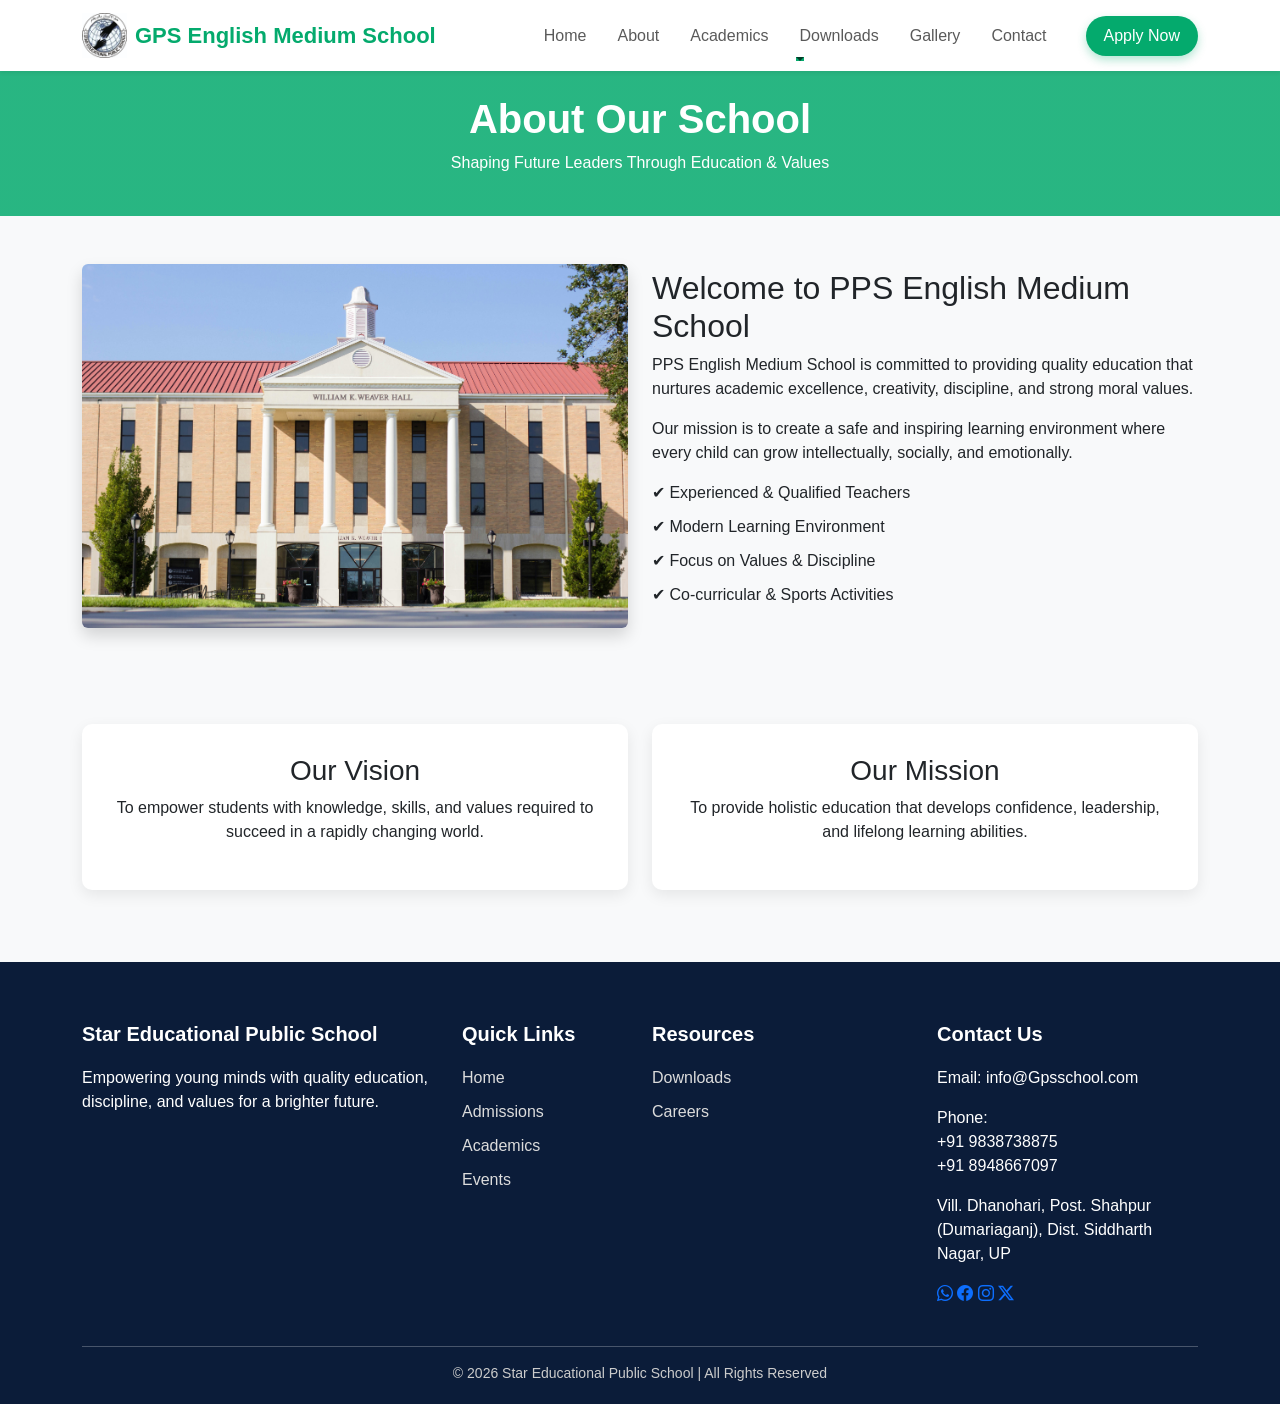
==== about.html @ f0e66b6a "something great" ====
<!DOCTYPE html>
<html lang="en">
<head>
    <meta charset="UTF-8">
    <meta name="viewport" content="width=device-width, initial-scale=1">
    <title>School Website</title>

    <!-- Bootstrap 5 -->
    <link href="https://cdn.jsdelivr.net/npm/bootstrap@5.3.2/dist/css/bootstrap.min.css" rel="stylesheet">
    <link href="https://cdn.jsdelivr.net/npm/bootstrap-icons@1.11.3/font/bootstrap-icons.css" rel="stylesheet">
    <!-- Custom CSS -->
    <link rel="stylesheet" href="style.css">
    <!-- Favicon -->
    <link rel="icon" type="image/png" href="assets/images/logo.jpeg">
</head>

<body>

<!-- ================= NAVBAR ================= -->
<nav class="navbar navbar-expand-lg navbar-light bg-white shadow-sm fixed-top">
    <div class="container">

        <!-- Logo -->
         <a class="navbar-brand d-flex align-items-center" href="#">
        <img src="assets/images/logo.jpeg" alt="GPS School Logo" class="school-logo">
        <span class="ms-2 fw-bold">GPS English Medium School</span>
        </a>
        <!-- <a class="navbar-brand fw-bold" href="#">
            🎓 GPS English Medium School
        </a> -->

        <!-- Mobile Toggle -->
        <button class="navbar-toggler" type="button" data-bs-toggle="collapse" data-bs-target="#navbarMenu">
            <span class="navbar-toggler-icon"></span>
        </button>

        <!-- Menu -->
        <div class="collapse navbar-collapse" id="navbarMenu">
            <ul class="navbar-nav ms-auto align-items-lg-center">

                <li class="nav-item">
                    <a class="nav-link menu-link " href="index.html">Home</a>
                </li>

                <li class="nav-item">
                    <a class="nav-link menu-link" href="about.html">About</a>
                </li>

                <li class="nav-item">
                    <a class="nav-link menu-link" href="academics.html">Academics</a>
                </li>

                <!-- <li class="nav-item">
                    <a class="nav-link menu-link" href="admissions.html">Admissions</a>
                </li> -->
                <li class="nav-item dropdown">
                    <a class="nav-link dropdown-toggle menu-link" href="#" id="downloadsDropdown"
                    role="button" data-bs-toggle="dropdown" aria-expanded="false">
                    Downloads
                    </a>

                    <ul class="dropdown-menu shadow border-0">

                        <li><a class="dropdown-item" href="assets/Prospectus.pdf" download>📘 Prospectus</a></li>

                        <li><a class="dropdown-item" href="assets/Syllabus.pdf" download>📚 Syllabus</a></li>

                        <li><a class="dropdown-item" href="assets/Notice.pdf" download>📢 Notice</a></li>

                        <li><a class="dropdown-item" href="assets/ADMISSION FORM.pdf" download>📝 Admission Form</a></li>

                        <li><a class="dropdown-item" href="assets/Holiday_Homework.pdf" download>🏖 Holiday Homework</a></li>

                    </ul>
                </li>

                <li class="nav-item">
                    <a class="nav-link menu-link" href="gallery.html">Gallery</a>
                </li>

                <li class="nav-item">
                    <a class="nav-link menu-link" href="contact.html">Contact</a>
                </li>

                <!-- CTA Button -->
                <li class="nav-item ms-lg-3" >
                    <a class="btn btn-school" href="#">Apply Now</a>
                </li>

            </ul>
        </div>
    </div>
</nav>


<!-- Dummy Content -->
<!-- <div style="height:700px; margin-top:90px;" class="container">
    <h2>School Website Content Area</h2>
</div> -->
<!-- ================= ABOUT HERO ================= -->
<section class="page-banner">
    <div class="container text-center">
        <h1>About Our School</h1>
        <p>Shaping Future Leaders Through Education & Values</p>
    </div>
</section>


<!-- ================= ABOUT INTRO ================= -->
<section class="about-section py-5">
    <div class="container">
        <div class="row align-items-center">

            <div class="col-lg-6">
                <img src="assets/images/university-of-mobile-ZPkG0EdWQa8-unsplash.jpg" 
                     class="img-fluid rounded shadow" alt="School">
            </div>

            <div class="col-lg-6">
                <h2>Welcome to PPS English Medium School</h2>
                <p>
                    PPS English Medium School is committed to providing quality
                    education that nurtures academic excellence, creativity,
                    discipline, and strong moral values.
                </p>

                <p>
                    Our mission is to create a safe and inspiring learning
                    environment where every child can grow intellectually,
                    socially, and emotionally.
                </p>

                <ul class="about-list">
                    <li>✔ Experienced & Qualified Teachers</li>
                    <li>✔ Modern Learning Environment</li>
                    <li>✔ Focus on Values & Discipline</li>
                    <li>✔ Co-curricular & Sports Activities</li>
                </ul>
            </div>

        </div>
    </div>
</section>


<!-- ================= VISION MISSION ================= -->
<section class="vision-section py-5">
    <div class="container">
        <div class="row text-center">

            <div class="col-md-6 mb-4">
                <div class="vision-card">
                    <h3>Our Vision</h3>
                    <p>
                        To empower students with knowledge, skills, and values
                        required to succeed in a rapidly changing world.
                    </p>
                </div>
            </div>

            <div class="col-md-6 mb-4">
                <div class="vision-card">
                    <h3>Our Mission</h3>
                    <p>
                        To provide holistic education that develops confidence,
                        leadership, and lifelong learning abilities.
                    </p>
                </div>
            </div>

        </div>
    </div>
</section>


<!-- ================= FOOTER ================= -->
<footer class="school-footer">

    <div class="container">
        <div class="row">

            <!-- About -->
            <div class="col-lg-4 col-md-6 mb-4">
                <h5>Star Educational Public School</h5>
                <p>
                    Empowering young minds with quality education,
                    discipline, and values for a brighter future.
                </p>
            </div>

            <!-- Quick Links -->
            <div class="col-lg-2 col-md-6 mb-4">
                <h5>Quick Links</h5>
                <ul>
                    <li><a href="#">Home</a></li>
                    <li><a href="#">Admissions</a></li>
                    <li><a href="#">Academics</a></li>
                    <li><a href="#">Events</a></li>
                </ul>
            </div>

            <!-- Resources -->
            <div class="col-lg-3 col-md-6 mb-4">
                <h5>Resources</h5>
                <ul>
                    <!-- <li><a href="#">Student Portal</a></li>
                    <li><a href="#">Parent Login</a></li> -->
                    <li><a href="#">Downloads</a></li>
                    <li><a href="#">Careers</a></li>
                </ul>
            </div>

            <!-- Contact -->
            <div class="col-lg-3 col-md-6 mb-4">
                <h5>Contact Us</h5>
                <p>Email: info@Gpsschool.com</p> 
                <p>Phone: <br>+91 9838738875<br>          +91 8948667097</p>
                <p>Vill. Dhanohari, Post. Shahpur (Dumariaganj), Dist. Siddharth Nagar, UP</p>

                <div class="social-icons mt-3">
                <a href="https://wa.me/919838738875" target="_blank"><i class="bi bi-whatsapp"></i></a>
                <a href="#" target="_blank"><i class="bi bi-facebook"></i></a>
                <a href="#" target="_blank"><i class="bi bi-instagram"></i></a>
                <a href="#" target="_blank"><i class="bi bi-twitter-x"></i></a>
                </div>
            </div>

        </div>

        <hr>

        <div class="text-center footer-bottom">
            © 2026 Star Educational Public School | All Rights Reserved
        </div>
    </div>

</footer>


<!-- Bootstrap JS -->
<script src="https://cdn.jsdelivr.net/npm/bootstrap@5.3.2/dist/js/bootstrap.bundle.min.js"></script>

<!-- Custom JS -->
<script src="script.js"></script>

</body>
</html>
---- style.css ----
/* ===== GENERAL ===== */
body {
    font-family: 'Poppins', sans-serif;
    background-color: #f8f9fa;
}

/* ===== NAVBAR ===== */
.navbar-brand {
    color: #04AA6D !important;
    font-size: 22px;
}

.nav-link {
    font-weight: 500;
    margin-right: 15px;
    transition: 0.3s;
}

.nav-link:hover {
    color: #04AA6D !important;
}


/* Apply Button */

.btn-school {
    background-color: #04AA6D;
    color: #ffffff;
    border-radius: 30px;
    padding: 8px 18px;
    font-weight: 500;
    border: none;
    transition: all 0.3s ease;
}

.btn-school:hover {
    background-color: #038a59;
    color: #fff;
    transform: translateY(-2px);
}

.btn-school {
    box-shadow: 0 4px 10px rgba(4,170,109,0.3);
}

/* Navbar Scroll Effect */
.navbar.scrolled {
    background-color: #ffffff !important;
    box-shadow: 0 3px 10px rgba(0,0,0,0.1);
}

/* ===== FOOTER ===== */
.school-footer {
    background: #0b1c39;
    color: #ffffff;
    padding: 60px 0 20px;
}

.school-footer h5 {
    margin-bottom: 20px;
    font-weight: 600;
}

.school-footer ul {
    list-style: none;
    padding: 0;
}

.school-footer ul li {
    margin-bottom: 10px;
}

.school-footer ul li a {
    color: #dcdcdc;
    text-decoration: none;
    transition: 0.3s;
}

.school-footer ul li a:hover {
    color: #ffffff;
    padding-left: 5px;
}

.footer-bottom {
    font-size: 14px;
    color: #ccc;
}
/* ===== SCHOOL LOGO ===== */
.school-logo {
    height: 45px;
    width: auto;
    object-fit: contain;
}
@media (max-width: 768px) {
    .school-logo {
        height: 35px;
    }
}

.menu-link {
    position: relative;
    font-weight: 500;
}

/* underline hidden */
.menu-link::after {
    content: "";
    position: absolute;
    width: 0;
    height: 2px;
    left: 0;
    bottom: -5px;
    background-color: #04AA6D; /* W3Schools green */
    transition: width 0.3s ease;
}

/* hover animation */
.menu-link:hover::after {
    width: 100%;
}

/* active page underline */
.menu-link.active::after {
    width: 100%;
}
/* ===== PAGE BANNER ===== */
.page-banner {
    background: linear-gradient(rgba(4,170,109,0.85), rgba(4,170,109,0.85)),
                url("assets/images/banner.jpg") center/cover;
    color: white;
    padding: 25px 0 25px;
    margin-top: 70px;
}

.page-banner h1 {
    font-weight: 700;
}

/* ===== ABOUT ===== */
.about-list {
    list-style: none;
    padding: 0;
}

.about-list li {
    margin-bottom: 10px;
}

/* Vision Cards */
.vision-card {
    background: #fff;
    padding: 30px;
    border-radius: 10px;
    box-shadow: 0 5px 15px rgba(0,0,0,0.08);
    transition: 0.3s;
}

.vision-card:hover {
    transform: translateY(-5px);
}

/* ===== CONTACT ===== */
.contact-card {
    background: #fff;
    padding: 30px;
    border-radius: 10px;
    box-shadow: 0 5px 15px rgba(0,0,0,0.08);
}

.contact-info {
    background: #f8f9fa;
    padding: 30px;
    border-radius: 10px;
}

/* Section Title */
.section-title {
    font-weight: 700;
    color: #04AA6D;
}

/* Feature Cards */
.feature-card {
    background: #fff;
    padding: 25px;
    border-radius: 12px;
    box-shadow: 0 5px 15px rgba(0,0,0,0.08);
    transition: 0.3s;
}

.feature-card i {
    font-size: 40px;
    color: #04AA6D;
    margin-bottom: 15px;
}

.feature-card:hover {
    transform: translateY(-6px);
}

/* Stats */
.stats-section {
    background: #04AA6D;
    color: #fff;
    padding: 60px 0;
}

.stats-section h2 {
    font-size: 40px;
    font-weight: 700;
}

/* Events */
.event-card img {
    border-radius: 10px;
}
.admission-ribbon {
    background: #04AA6D;
    color: #fff;
    text-align: center;
    padding: 8px;
    font-weight: 500;
}

.admission-ribbon a {
    color: #fff;
    text-decoration: underline;
    font-weight: 600;
}
.whatsapp-float {
    position: fixed;
    bottom: 20px;
    right: 20px;
    background: #25D366;
    color: white;
    font-size: 26px;
    width: 55px;
    height: 55px;
    border-radius: 50%;
    display: flex;
    align-items: center;
    justify-content: center;
    text-decoration: none;
    box-shadow: 0 5px 15px rgba(0,0,0,0.2);
    z-index: 999;
}
.notice-board {
    background: #efabb2;
    padding: 15px 0;
    border-top: 3px solid #ed6b6b;
}
#topBtn {
    position: fixed;
    bottom: 90px;
    right: 30px;
    display: none;
    border: none;
    background: #04AA6D;
    color: rgb(33, 31, 31);
    padding: 10px 14px;
    border-radius: 6px;
}
/* ===== HERO SLIDER ===== */

.slider-img {
    height: 90vh;
    object-fit: cover;
}

/* Dark overlay effect */
.carousel-item::before {
    content: "";
    position: absolute;
    inset: 0;
    background: rgba(0,0,0,0.45);
}

/* Caption styling */
.carousel-caption {
    bottom: 25%;
    z-index: 2;
}

.carousel-caption h1 {
    font-size: 48px;
    font-weight: 700;
}

.carousel-caption p {
    font-size: 20px;
}

.highlight{
      background:#0f4c81;
      color:white;
      border-radius:20px;
      padding:50px 30px;
      text-align:center;
      margin-top:60px;
      margin-bottom:40px;
      margin-left:60px;
      margin-right:60px;
    }

    .highlight h2{
      margin-bottom:20px;
      font-size:34px;
    }
    .cards{
      display:grid;
      grid-template-columns:repeat(auto-fit,minmax(250px,1fr));
      gap:25px;
    }

    .card{
      background:white;
      padding:25px;
      border-radius:15px;
      box-shadow:0 5px 15px rgba(0,0,0,0.08);
      transition:0.3s;
    }

    .card:hover{
      transform:translateY(-8px);
    }

    .card h3{
      color:#0f4c81;
      margin-bottom:15px;
    }

    .card p{
      line-height:1.6;
      color:#555;
    }
    .section-title{
      text-align:center;
      margin-bottom:40px;
      margin-top:30px;
    }

    .section-title h2{
      font-size:36px;
    }

    .gallery{
      width:90%;
      max-width:1200px;
      margin:50px auto;

      display:grid;
      grid-template-columns:repeat(auto-fit,minmax(280px,1fr));
      gap:25px;
    }

    .gcard{
      background:white;
      border-radius:18px;
      overflow:hidden;
      box-shadow:0 5px 15px rgba(0,0,0,0.1);
      transition:0.3s;
    }

    .gcard:hover{
      transform:translateY(-8px);
    }

    .gcard img{
      width:100%;
      height:220px;
      object-fit:cover;
      display:block;
    }

    .content{
      padding:10px;
      text-align:center;
    }

    .content h3{
      color:#0f4c81;
      margin-bottom:10px;
    }

    .download-btn{
      display:inline-block;
      margin-top:5px;
      background:#ff9800;
      color:white;
      padding:5px 15px;
      border-radius:15px;
      text-decoration:none;
      font-weight:bold;
      transition:0.3s;
    }

    .download-btn:hover{
      background:#e68900;
    }
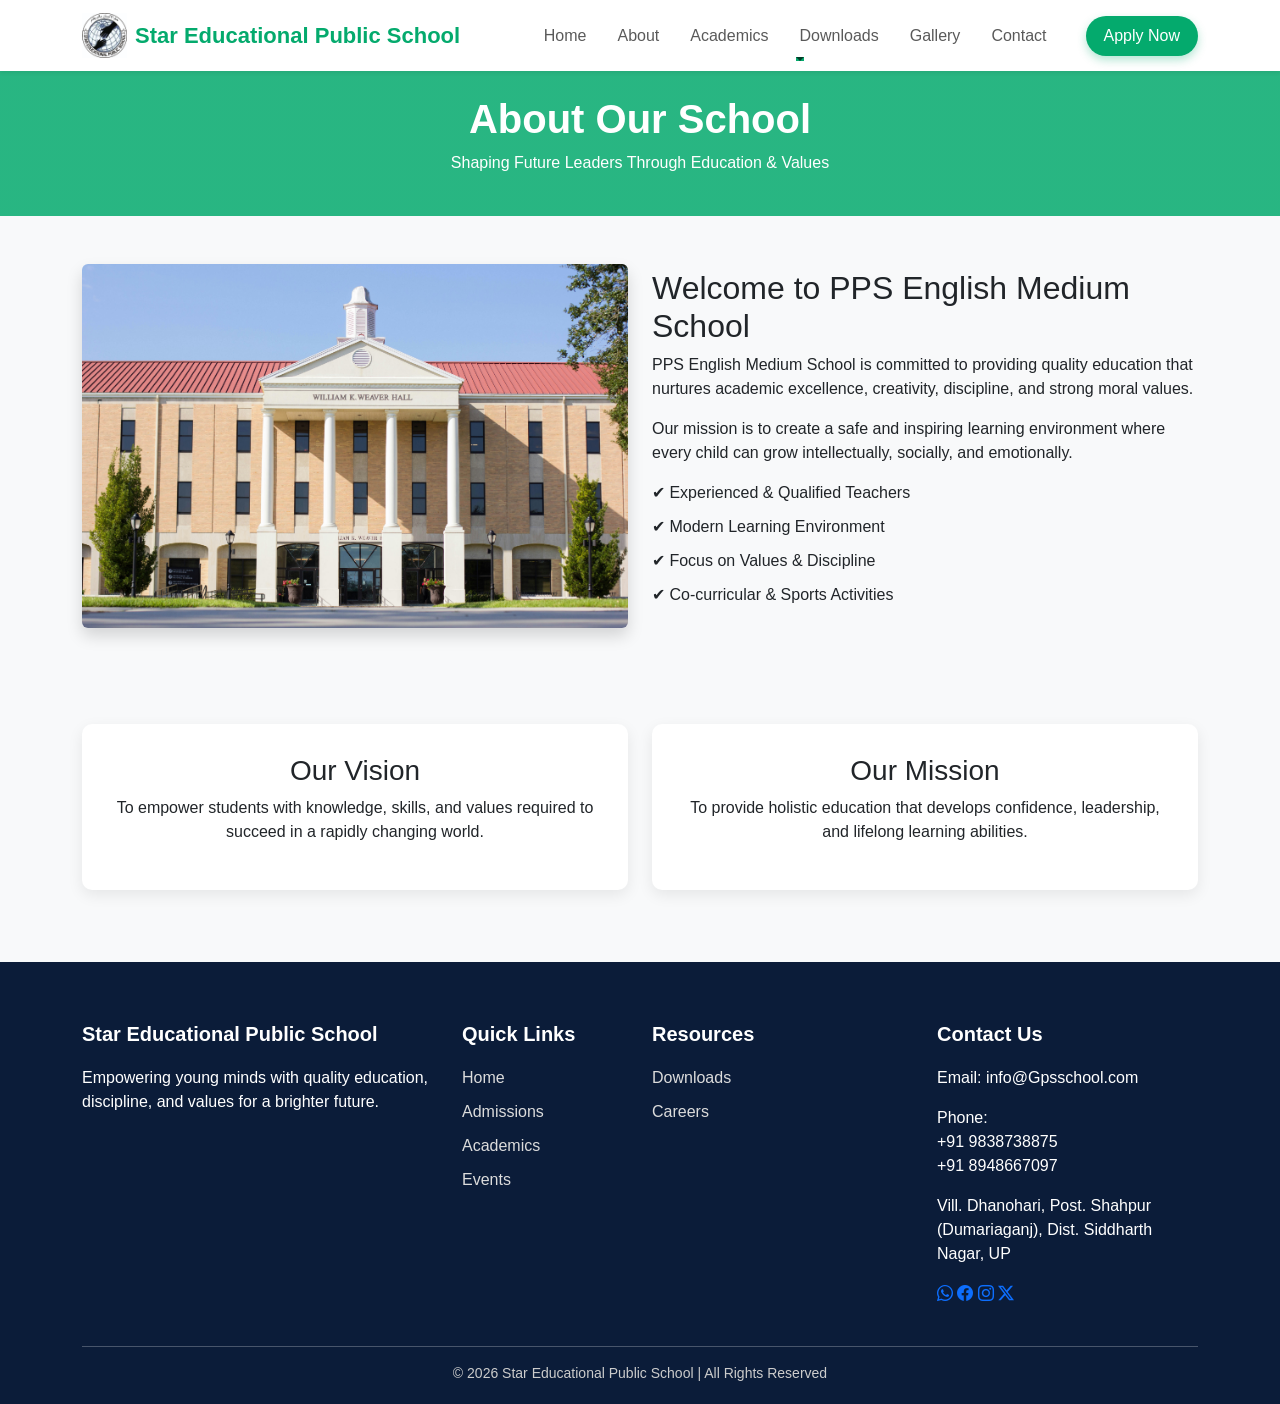
==== commit 38e7fdc9: "required corrections" ====
--- a/about.html
+++ b/about.html
@@ -23,7 +23,7 @@
         <!-- Logo -->
          <a class="navbar-brand d-flex align-items-center" href="#">
         <img src="assets/images/logo.jpeg" alt="GPS School Logo" class="school-logo">
-        <span class="ms-2 fw-bold">GPS English Medium School</span>
+        <span class="ms-2 fw-bold">Star Educational Public School</span>
         </a>
         <!-- <a class="navbar-brand fw-bold" href="#">
             🎓 GPS English Medium School
--- a/style.css
+++ b/style.css
@@ -396,4 +396,87 @@
 
     .download-btn:hover{
       background:#e68900;
-    }+    }
+
+
+    /*==========================
+ Admission Popup
+==========================*/
+
+.admission-modal{
+    border:none;
+    border-radius:20px;
+    overflow:hidden;
+    box-shadow:0 20px 50px rgba(0,0,0,.18);
+}
+
+.admission-header{
+    background:linear-gradient(135deg,#04AA6D,#03885a);
+    color:#fff;
+    padding:25px 30px;
+    border:none;
+}
+
+.admission-header h3{
+    font-weight:700;
+    margin:0;
+}
+
+.admission-header small{
+    opacity:.9;
+}
+
+.admission-modal .modal-body{
+    padding:30px;
+    background:#fafafa;
+}
+
+.admission-modal label{
+    font-weight:600;
+    color:#444;
+    margin-bottom:8px;
+}
+
+.admission-modal .form-control,
+.admission-modal .form-select{
+    border-radius:12px;
+    min-height:48px;
+    border:1px solid #ddd;
+    transition:.3s;
+}
+
+.admission-modal textarea{
+    min-height:100px;
+}
+
+.admission-modal .form-control:focus,
+.admission-modal .form-select:focus{
+    border-color:#04AA6D;
+    box-shadow:0 0 0 .2rem rgba(4,170,109,.18);
+}
+
+.admission-modal .modal-footer{
+    border:none;
+    padding:20px 30px 30px;
+    background:#fafafa;
+}
+
+.modal.fade .modal-dialog{
+    transition:.35s ease;
+}
+
+.modal.show .modal-dialog{
+    transform:scale(1);
+}
+
+@media(max-width:768px){
+
+.admission-header{
+    text-align:center;
+}
+
+.admission-modal .modal-body{
+    padding:20px;
+}
+
+}
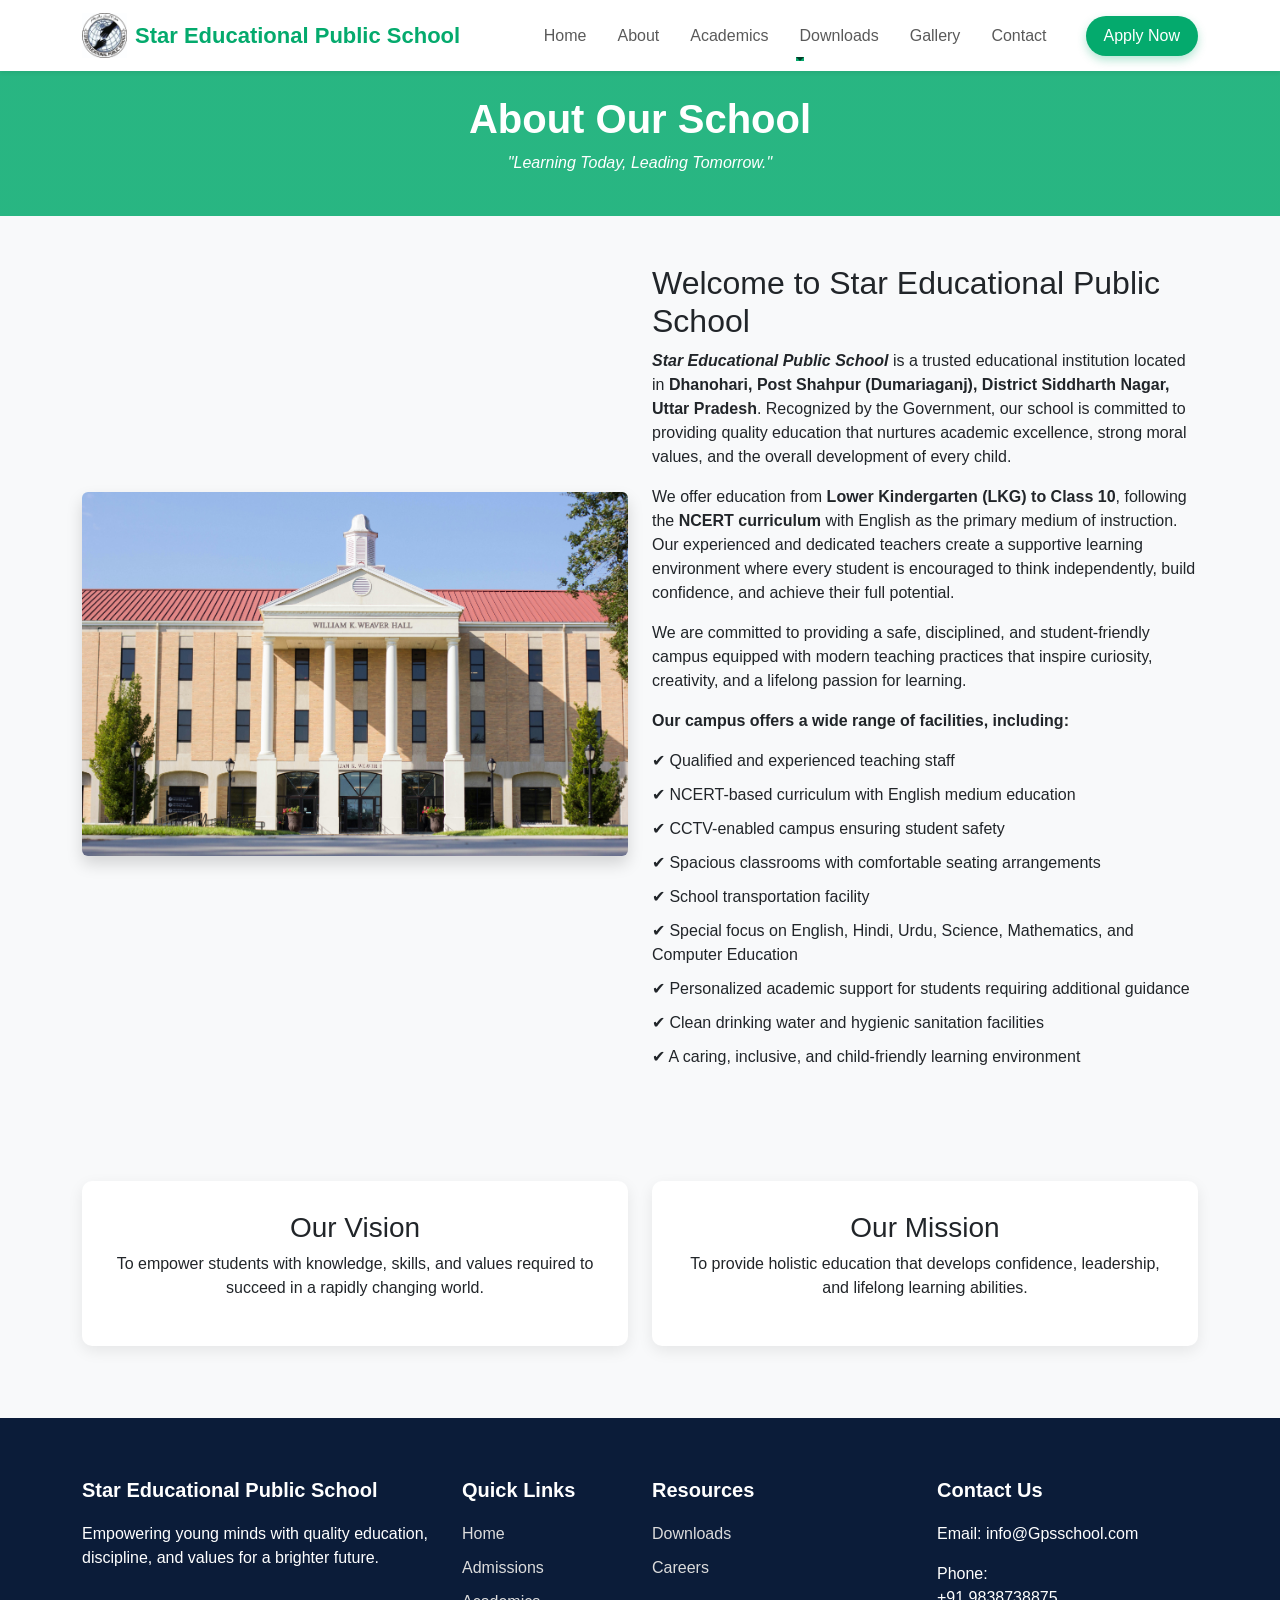
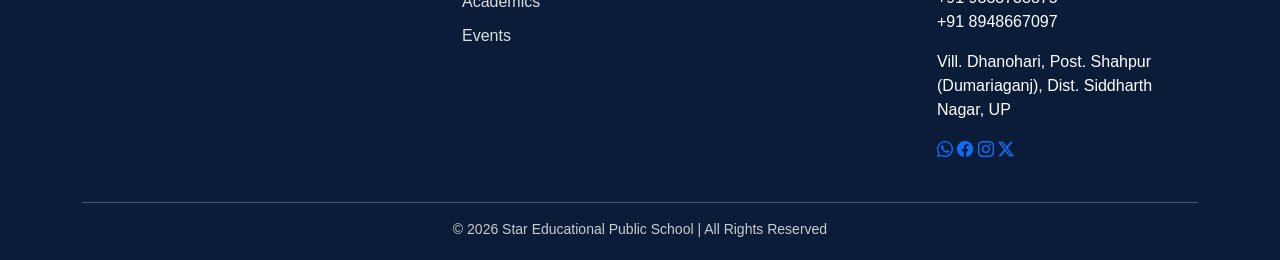
==== commit b8fa9fc9: "correction 2" ====
--- a/about.html
+++ b/about.html
@@ -101,7 +101,7 @@
 <section class="page-banner">
     <div class="container text-center">
         <h1>About Our School</h1>
-        <p>Shaping Future Leaders Through Education & Values</p>
+        <p><i>"Learning Today, Leading Tomorrow."</i></p>
     </div>
 </section>
 
@@ -117,25 +117,42 @@
             </div>
 
             <div class="col-lg-6">
-                <h2>Welcome to PPS English Medium School</h2>
+                <h2>Welcome to Star Educational Public School</h2>
                 <p>
-                    PPS English Medium School is committed to providing quality
-                    education that nurtures academic excellence, creativity,
-                    discipline, and strong moral values.
-                </p>
-
-                <p>
-                    Our mission is to create a safe and inspiring learning
-                    environment where every child can grow intellectually,
-                    socially, and emotionally.
-                </p>
-
-                <ul class="about-list">
-                    <li>✔ Experienced & Qualified Teachers</li>
-                    <li>✔ Modern Learning Environment</li>
-                    <li>✔ Focus on Values & Discipline</li>
-                    <li>✔ Co-curricular & Sports Activities</li>
-                </ul>
+    <strong><em>Star Educational Public School</em></strong> is a trusted educational institution located in
+    <strong>Dhanohari, Post Shahpur (Dumariaganj), District Siddharth Nagar, Uttar Pradesh</strong>.
+    Recognized by the Government, our school is committed to providing quality education that nurtures academic excellence,
+    strong moral values, and the overall development of every child.
+</p>
+
+<p>
+    We offer education from <strong>Lower Kindergarten (LKG) to Class 10</strong>, following the
+    <strong>NCERT curriculum</strong> with English as the primary medium of instruction.
+    Our experienced and dedicated teachers create a supportive learning environment where every student is encouraged to
+    think independently, build confidence, and achieve their full potential.
+</p>
+
+<p>
+    We are committed to providing a safe, disciplined, and student-friendly campus equipped with modern teaching practices
+    that inspire curiosity, creativity, and a lifelong passion for learning.
+</p>
+
+<p class="mb-3">
+    <strong>Our campus offers a wide range of facilities, including:</strong>
+</p>
+
+<ul class="about-list">
+    <li>✔ Qualified and experienced teaching staff</li>
+    <li>✔ NCERT-based curriculum with English medium education</li>
+    <li>✔ CCTV-enabled campus ensuring student safety</li>
+    <li>✔ Spacious classrooms with comfortable seating arrangements</li>
+    <li>✔ School transportation facility</li>
+    <li>✔ Special focus on English, Hindi, Urdu, Science, Mathematics, and Computer Education</li>
+    <li>✔ Personalized academic support for students requiring additional guidance</li>
+    <li>✔ Clean drinking water and hygienic sanitation facilities</li>
+    <li>✔ A caring, inclusive, and child-friendly learning environment</li>
+</ul>
+                
             </div>
 
         </div>
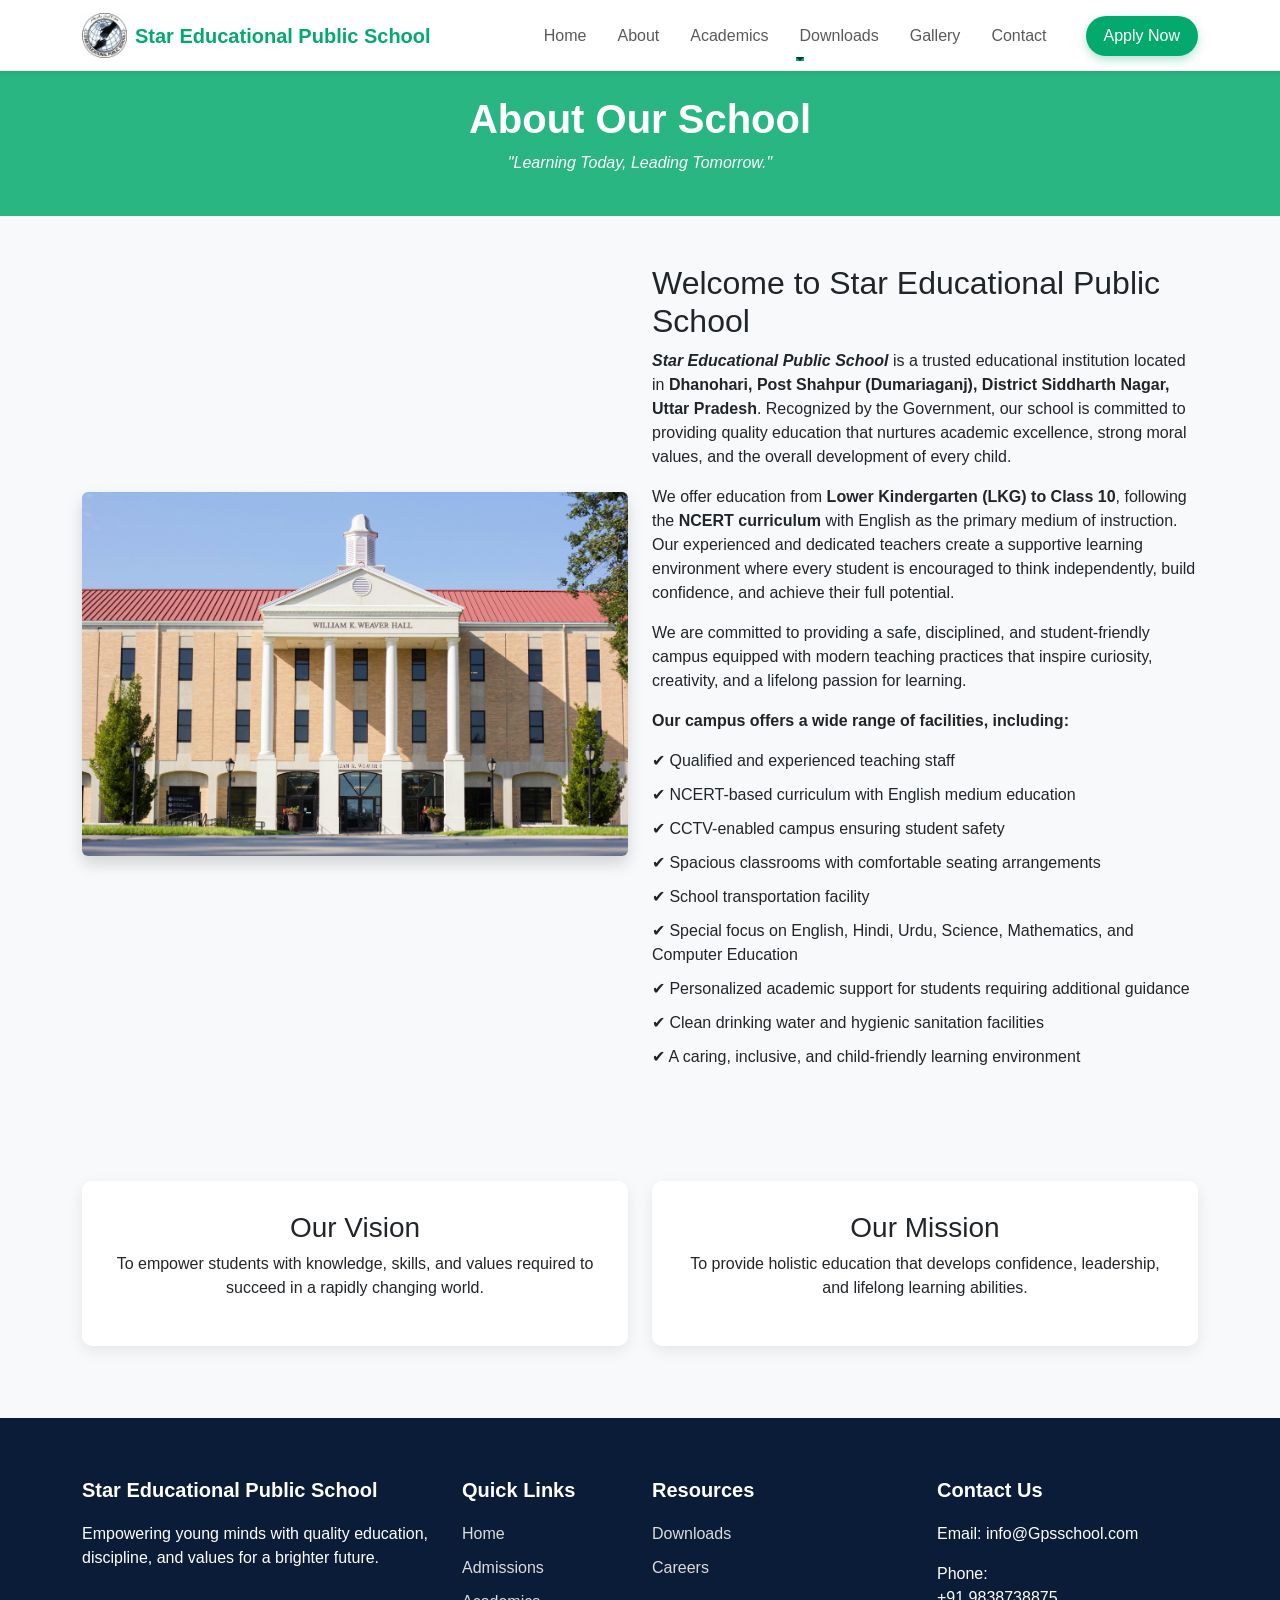
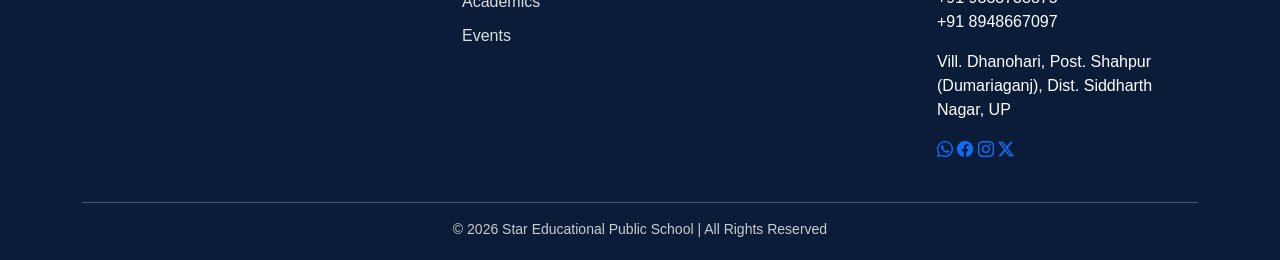
==== commit 1f8d825c: "corrections" ====
--- a/about.html
+++ b/about.html
@@ -13,6 +13,145 @@
     <!-- Favicon -->
     <link rel="icon" type="image/png" href="assets/images/logo.jpeg">
 </head>
+<!-- Admission Modal -->
+<div class="modal fade" id="admissionModal" tabindex="-1">
+    <div class="modal-dialog modal-lg modal-dialog-centered">
+        <div class="modal-content admission-modal">
+
+            <div class="modal-header admission-header">
+
+                <div>
+                    <h3 class="mb-1">
+                        <i class="bi bi-mortarboard-fill"></i>
+                        Admission Registration
+                    </h3>
+                    <small>Session 2026-27</small>
+                </div>
+
+                <button class="btn-close btn-close-white"
+                        data-bs-dismiss="modal"></button>
+
+            </div>
+
+            <form>
+
+                <div class="modal-body">
+
+                    <div class="row g-3">
+
+                        <div class="col-md-6">
+                            <label>Student Name *</label>
+                            <input type="text" class="form-control" required>
+                        </div>
+
+                        <div class="col-md-6">
+                            <label>Date of Birth *</label>
+                            <input type="date" class="form-control" required>
+                        </div>
+
+                        <div class="col-md-6">
+                            <label>Gender *</label>
+                            <select class="form-select" required>
+                                <option selected disabled>Select</option>
+                                <option>Male</option>
+                                <option>Female</option>
+                                <option>Other</option>
+                            </select>
+                        </div>
+
+                        <div class="col-md-6">
+                            <label>Applying For Class *</label>
+                            <select class="form-select" required>
+                                <option disabled selected>Select Class</option>
+                                <option>Nursery</option>
+                                <option>LKG</option>
+                                <option>UKG</option>
+                                <option>Class 1</option>
+                                <option>Class 2</option>
+                                <option>Class 3</option>
+                                <option>Class 4</option>
+                                <option>Class 5</option>
+                                <option>Class 6</option>
+                                <option>Class 7</option>
+                                <option>Class 8</option>
+                                <option>Class 9</option>
+                                <option>Class 10</option>
+                            </select>
+                        </div>
+
+                        <div class="col-md-6">
+                            <label>Father's Name *</label>
+                            <input type="text" class="form-control" required>
+                        </div>
+
+                        <div class="col-md-6">
+                            <label>Mother's Name *</label>
+                            <input type="text" class="form-control" required>
+                        </div>
+
+                        <div class="col-md-6">
+                            <label>Mobile Number *</label>
+                            <input type="tel" class="form-control"
+                                   maxlength="10"
+                                   required>
+                        </div>
+
+                        <div class="col-md-6">
+                            <label>Email</label>
+                            <input type="email" class="form-control">
+                        </div>
+
+                        <div class="col-md-12">
+                            <label>Residential Address *</label>
+                            <textarea class="form-control"
+                                      rows="3"
+                                      required></textarea>
+                        </div>
+
+                        <div class="col-md-6">
+                            <label>City</label>
+                            <input type="text" class="form-control">
+                        </div>
+
+                        <div class="col-md-6">
+                            <label>State</label>
+                            <input type="text" class="form-control">
+                        </div>
+
+                        <div class="col-md-6">
+                            <label>Pincode</label>
+                            <input type="text" class="form-control">
+                        </div>
+
+                        <div class="col-md-6">
+                            <label>Aadhar Number</label>
+                            <input type="text"
+                                   maxlength="12"
+                                   class="form-control">
+                        </div>
+
+                    </div>
+
+                </div>
+
+                <div class="modal-footer">
+
+                    <button class="btn btn-outline-secondary"
+                            data-bs-dismiss="modal">
+                        Cancel
+                    </button>
+
+                    <button class="btn btn-school px-4">
+                        Submit Application
+                    </button>
+
+                </div>
+
+            </form>
+
+        </div>
+    </div>
+</div>
 
 <body>
 
@@ -83,8 +222,12 @@
                 </li>
 
                 <!-- CTA Button -->
-                <li class="nav-item ms-lg-3" >
-                    <a class="btn btn-school" href="#">Apply Now</a>
+                <li class="nav-item ms-lg-3">
+                    <button class="btn btn-school"
+                        data-bs-toggle="modal"
+                        data-bs-target="#admissionModal">
+                        Apply Now
+                    </button>
                 </li>
 
             </ul>
--- a/style.css
+++ b/style.css
@@ -7,7 +7,7 @@
 /* ===== NAVBAR ===== */
 .navbar-brand {
     color: #04AA6D !important;
-    font-size: 22px;
+    font-size: 20px;
 }
 
 .nav-link {
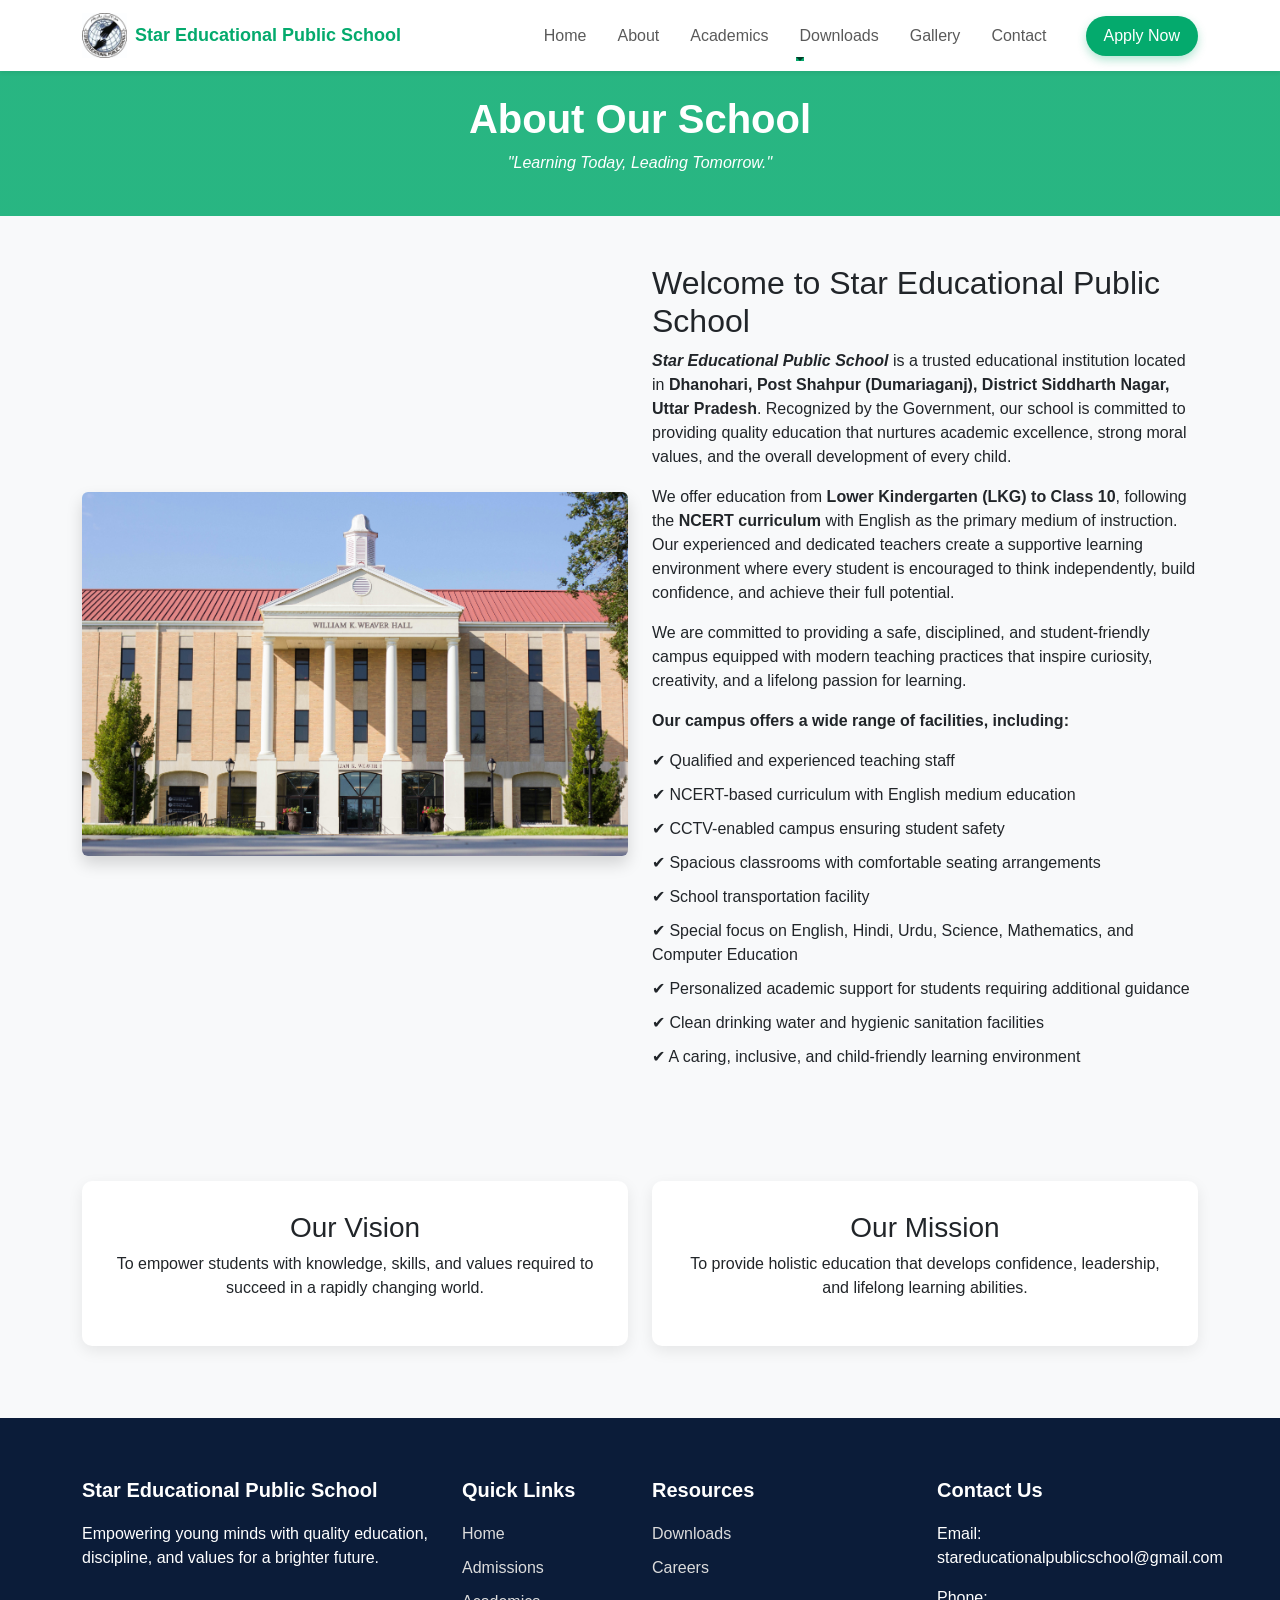
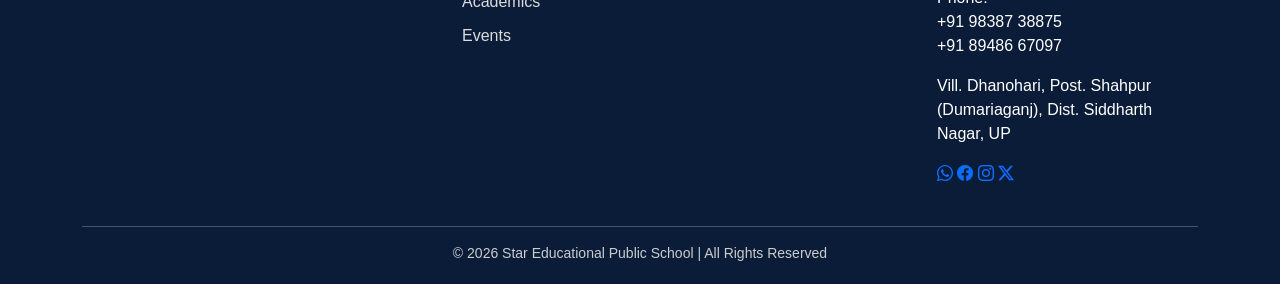
==== commit 5dbc72dc: "done" ====
--- a/about.html
+++ b/about.html
@@ -373,8 +373,8 @@
             <!-- Contact -->
             <div class="col-lg-3 col-md-6 mb-4">
                 <h5>Contact Us</h5>
-                <p>Email: info@Gpsschool.com</p> 
-                <p>Phone: <br>+91 9838738875<br>          +91 8948667097</p>
+                <p>Email: stareducationalpublicschool@gmail.com</p> 
+                <p>Phone: <br>+91 98387 38875<br>          +91 89486 67097</p>
                 <p>Vill. Dhanohari, Post. Shahpur (Dumariaganj), Dist. Siddharth Nagar, UP</p>
 
                 <div class="social-icons mt-3">
--- a/style.css
+++ b/style.css
@@ -7,7 +7,7 @@
 /* ===== NAVBAR ===== */
 .navbar-brand {
     color: #04AA6D !important;
-    font-size: 20px;
+    font-size: 18px;
 }
 
 .nav-link {
